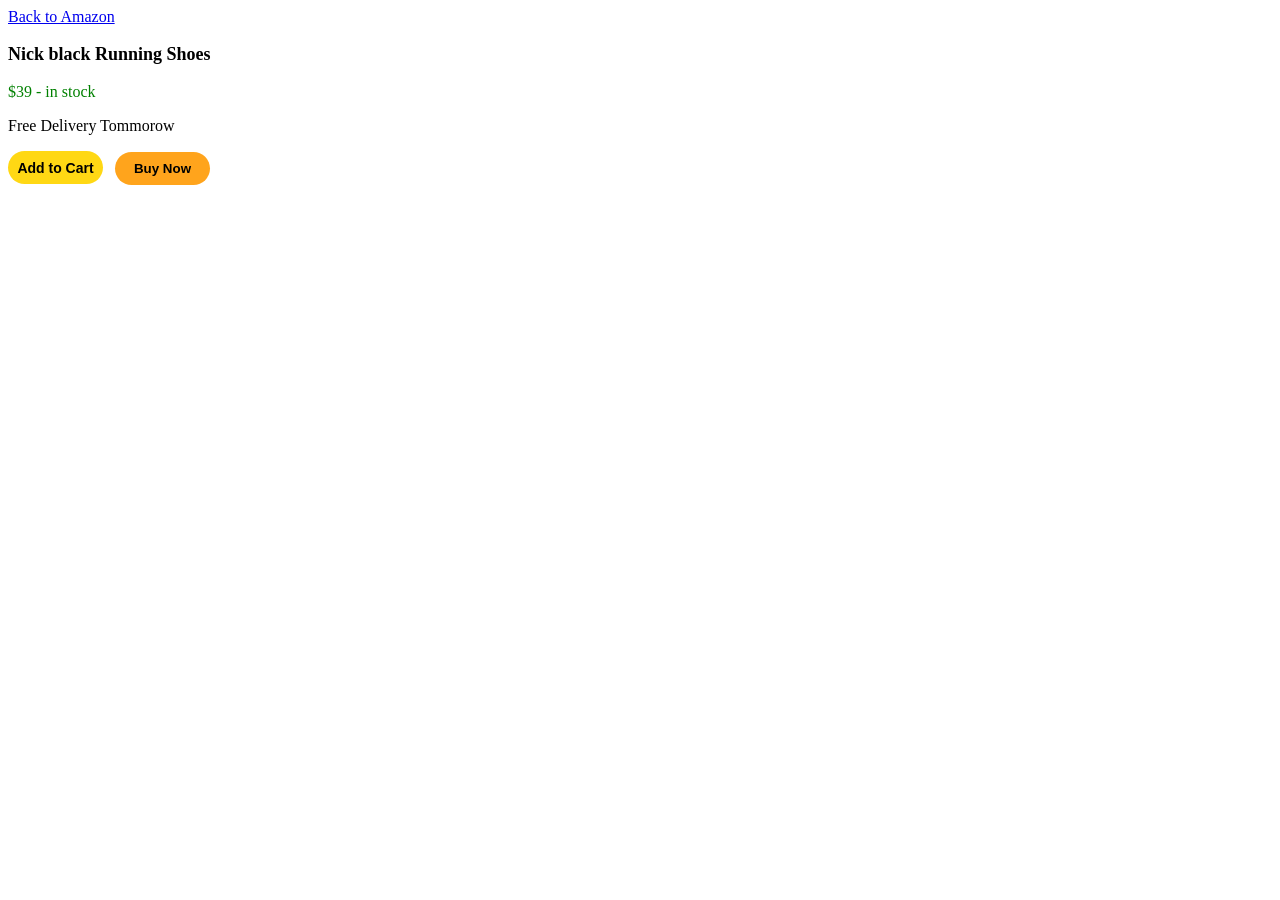
==== index.html @ cf0bfb5f "added" ====
<body>

<a href="https://www.amazon.com/" target="_blank">Back to Amazon</a>

<p class="line">Nick black Running Shoes</p>

<p class="line2">$39 - in stock</p>

<p>Free Delivery Tommorow</p>

<button class="Add-to-Cart-button">Add to Cart</button> 
<button class="Buy-Now-button">Buy Now</button>
</body>
<style>
    .line {
        font-size: large;
        color: black;
        font-weight: bold;
    }

    .line2 {
        font-size: medium;
        color: green;

    }

    .Add-to-Cart-button {
        background-color: rgb(255, 216, 20);
        color: black;
        height: 33px;
        width: 95px;
        border: none;
        cursor: pointer;
        border-radius: 20px;
        margin-right: 8px;
        font-style: calibri;
        font-size: 14px;
        font-weight: bold;
    }

    .Buy-Now-button {
        background-color: rgb(255, 164, 28);
        color: black;
        height: 33px;
        width: 95px;
        border: none;
        border-radius: 20px;
        font-style: calibri;
        font-weight: bold;
   }
</style>
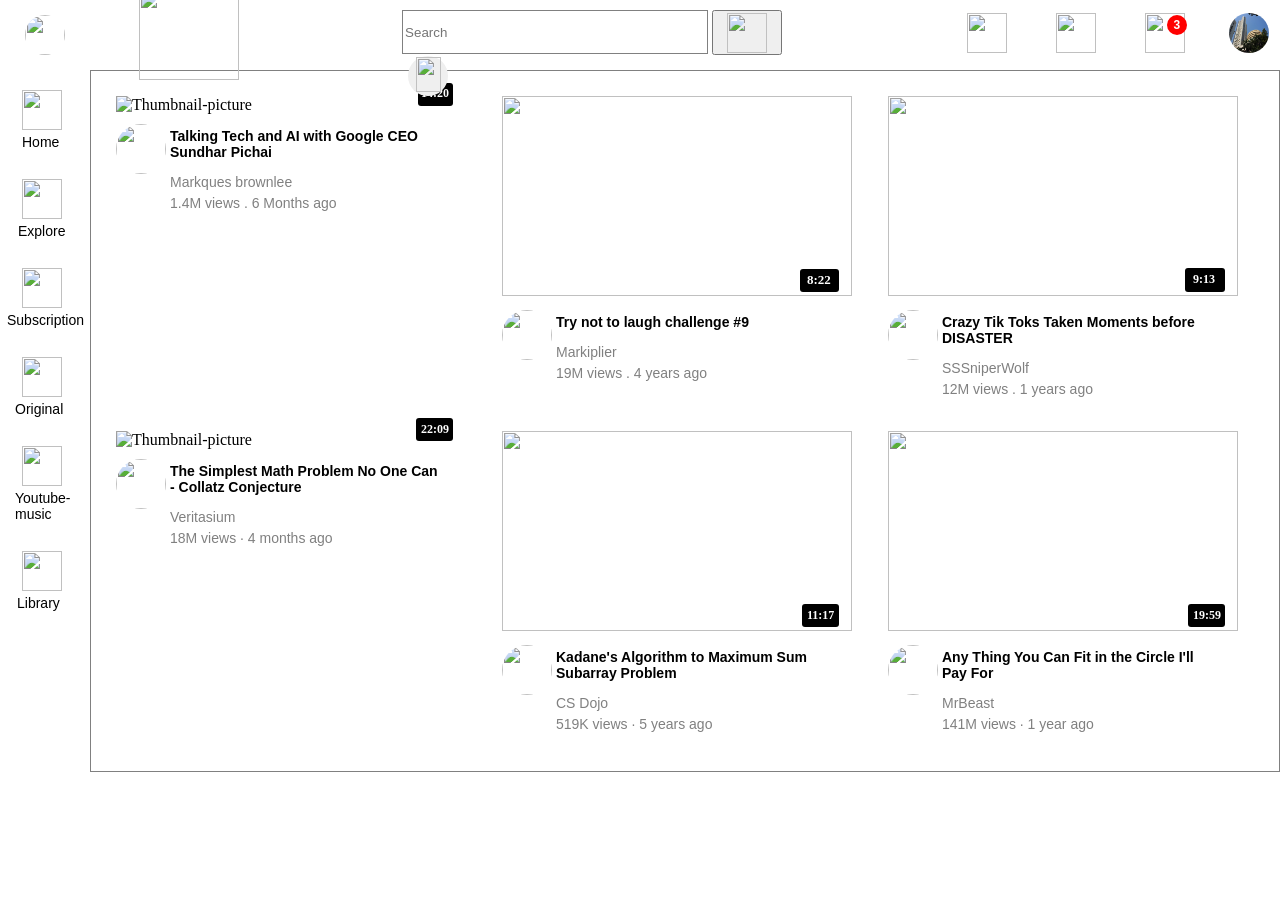
==== commit 80d42f21: "Added" ====
--- a/index.html
+++ b/index.html
@@ -1,51 +1,244 @@
-<body>
-
-<a href="https://www.amazon.com/" target="_blank">Back to Amazon</a>
-
-<p class="line">Nick black Running Shoes</p>
-
-<p class="line2">$39 - in stock</p>
-
-<p>Free Delivery Tommorow</p>
-
-<button class="Add-to-Cart-button">Add to Cart</button> 
-<button class="Buy-Now-button">Buy Now</button>
-</body>
-<style>
-    .line {
-        font-size: large;
-        color: black;
-        font-weight: bold;
-    }
-
-    .line2 {
-        font-size: medium;
-        color: green;
-
-    }
-
-    .Add-to-Cart-button {
-        background-color: rgb(255, 216, 20);
-        color: black;
-        height: 33px;
-        width: 95px;
-        border: none;
-        cursor: pointer;
-        border-radius: 20px;
-        margin-right: 8px;
-        font-style: calibri;
-        font-size: 14px;
-        font-weight: bold;
-    }
-
-    .Buy-Now-button {
-        background-color: rgb(255, 164, 28);
-        color: black;
-        height: 33px;
-        width: 95px;
-        border: none;
-        border-radius: 20px;
-        font-style: calibri;
-        font-weight: bold;
-   }
-</style>+<!DOCTYPE html>
+<html lang="en">
+    <head>
+        <title>Youtube_Clone</title>
+        <link rel="stylesheet" href="style.css">
+    </head>
+
+    <body style="margin: 0;
+                padding-top: 60px;">
+
+        <div class="header">
+
+            <div class="left">
+
+                <div class="first_left">
+                    <img src="Pictures/hamburger-menu.svg" class="line33">
+                </div>
+
+                <div class="second_left">
+                    <img src="Pictures/youtube-logo.svg" class="youtubelogo">
+                </div>
+
+            </div>
+
+            <div class="middle">
+
+                <div class="bigsearch">
+                    <input type="text" placeholder="Search" class="search-bar">
+                </div>
+
+                <button class="searchnearbutton">
+
+                    <div class="second_middle">
+                        <img src="Pictures/search.svg" class="search-button">
+                    </div>
+                    
+                </button>
+
+               
+
+                <button class="mic2button">
+
+                    <div class="last_middle">
+                        <img src="Pictures/voice-search-icon.svg" class="mic-button">
+                    </div>
+
+                </button>
+            </div>
+
+            <div class="right">
+
+                <div class="right-first">
+                    <img src="Pictures/upload.svg" class="video-shot">
+                </div>
+
+                <div class="right-second">
+                    <img src="Pictures/youtube-apps.svg" class="ninedots">
+                </div>
+
+                <div class="right-third">
+                    <img src="Pictures/notifications.svg" class="notification">
+
+                    <div class="notinum">
+                        <button class="notibut">3</button>
+                    </div>
+                </div>
+
+                <div class="right-last">
+                    <img src="Pictures/BSE_Building_Side_View.jpg" class="profilepic">
+                </div>
+
+            </div>
+        </div>
+
+         <div class="sidebar">
+
+            <div class="sidebar-first">
+                <img src="Pictures/home.svg" class="home"><br>
+                <p class="side1">Home</p>
+            </div>
+
+            <div class="sidebar-second">
+                <img src="Pictures/explore.svg" class="explore"><br>
+                <p class="side2">Explore</p>
+            </div>
+
+            <div class="sidebar-third">
+                <img src="Pictures/subscriptions.svg" class="subscription"><br>
+                <p class="side3">Subscription</p>
+            </div>
+
+            <div class="sidebar-fourth">
+                <img src="Pictures/originals.svg" class="original"><br>
+                <p class="side4">Original</p>
+            </div>
+
+            <div class="sidebar-fivth">
+                <img src="Pictures/youtube-music.svg" class="youtube_music"><br>
+                <p class="side5">Youtube-music</p>
+            </div>
+
+            <div class="sidebar-last">
+                <img src="Pictures/library.svg" class="library"><br>
+                <p class="side6">Library</p>
+            </div>
+
+        </div>
+
+        <div class="video-grid">
+
+            <div class="box-1">
+
+                <div class="thumbnailrow">
+
+                    <div class="thumbnail-picture">
+
+                        <img src="Pictures/thumbnail-1.webp" alt="Thumbnail-picture" class="ocean-pic">
+
+                        <div class="video-time">
+                            14:20
+                        </div>
+
+                    </div>
+
+                </div>
+
+                <div class="profile-picture">
+                    <img src="Pictures/channel-1.jpeg" class="bsc-pic">
+                </div>
+
+                <div class="description">
+                    <p class="video-title">Talking Tech and AI with Google CEO Sundhar Pichai</p>
+                    <p class="video-author">Markques brownlee</p>
+                    <p class="video-status">1.4M views . 6 Months ago</p>
+                </div>
+            </div>
+
+            <div class="box-2">
+
+                <div class="thumbnail-picture-2">
+                    <img src="Pictures/thumbnail-2.webp" class="ocean-pic2">
+
+                    <div class="video-time2">
+                        8:22
+                    </div>
+                </div>
+
+                <div class="profile-picture-2">
+                    <img src="Pictures/channel-2.jpeg" class="bsc-pic2">
+                </div>
+
+                <div class="description-2">
+                    <p class="video-title2">Try not to laugh challenge #9</p>
+                    <p class="video-author2">Markiplier</p>
+                    <p class="video-status2">19M views . 4 years ago</p>
+                </div>
+            </div>
+
+            <div class="box-3">
+
+                <div class="thumbnail-picture-3">
+                    <img src="Pictures/thumbnail-3.webp" class="ocean-pic3">
+
+                    <div class="video-time3">
+                        9:13
+                    </div>
+                </div>
+
+                <div class="profile-picture-3">
+                    <img src="Pictures/channel-3.jpeg" class="bsc-pic3">
+                </div>
+
+                <div class="description-3">
+                    <p class="video-title3">Crazy Tik Toks Taken Moments before DISASTER</p>
+                    <p class="video-author3">SSSniperWolf</p>
+                    <p class="video-status3">12M views . 1 years ago</p>
+                </div>
+            </div>  
+
+             <div class="box-1">
+
+                <div class="thumbnail-picture">
+                    <img src="Pictures/thumbnail-4.webp" alt="Thumbnail-picture" class="ocean-pic">
+
+                    <div class="video-time4">
+                        22:09
+                    </div>
+                </div>
+
+                <div class="profile-picture">
+                    <img src="Pictures/channel-4.jpeg" class="bsc-pic">
+                </div>
+
+                <div class="description">
+                    <p class="video-title4">The Simplest Math Problem No One Can - Collatz Conjecture</p>
+                    <p class="video-author4">Veritasium</p>
+                    <p class="video-status4">18M views &#183; 4 months ago</p>
+                </div>
+            </div>
+
+            <div class="box-2">
+
+                <div class="thumbnail-picture-2">
+                    <img src="Pictures/thumbnail-5.webp" class="ocean-pic2">
+
+                    <div class="video-time5">
+                        11:17
+                    </div>
+                </div>
+
+                <div class="profile-picture-2">
+                    <img src="Pictures/channel-5.jpeg" class="bsc-pic2">
+                </div>
+
+                <div class="description-2">
+                    <p class="video-title5">Kadane's Algorithm to Maximum Sum Subarray Problem</p>
+                    <p class="video-author5">CS Dojo</p>
+                    <p class="video-status5">519K views &#183; 5 years ago</p>
+                </div>
+            </div>
+
+            <div class="box-3">
+
+                <div class="thumbnail-picture-3">
+                    <img src="Pictures/thumbnail-6.webp" class="ocean-pic3">
+
+                    <div class="video-time6">
+                        19:59
+                    </div>
+                </div>
+
+                <div class="profile-picture-3">
+                    <img src="Pictures/channel-6.jpeg" class="bsc-pic3">
+                </div>
+
+                <div class="description-3">
+                    <p class="video-title6">Any Thing You Can Fit in the Circle I'll Pay For</p>
+                    <p class="video-author6">MrBeast</p>
+                    <p class="video-status6">141M views &#183; 1 year ago</p>
+                </div>
+            </div>
+
+    </body>
+</html>
--- a/style.css
+++ b/style.css
@@ -0,0 +1,506 @@
+.box-1 {
+    display: inline-block;
+}
+
+.box-2{
+    display: inline-block;
+}
+
+.box-3 {
+    display: inline-block;
+}
+
+.ocean-pic {
+    height: 200px;
+    width: 350px;
+}
+
+.thumbnail-picture {
+    position: relative;
+    width: 350px;
+}
+
+.video-time {
+    position: absolute;
+    bottom: 8px;
+    right: 13px;
+    background-color: black;
+    color: white;
+    font-size: 12px;
+    font-weight: bold;
+    border-radius: 3px;
+    height: 20px;
+    width: 32px;
+    padding: 3px 0px 0px 3px;
+}
+
+.description {
+    display: inline-block;
+    vertical-align: top;
+    width: 275px;
+}
+
+.profile-picture {
+    margin-top: 10px;
+    display: inline-block;
+    vertical-align: top;
+}
+
+.bsc-pic {
+    display: inline-block;
+    height: 50px;
+    width: 50px;
+    border-radius: 50px;
+}
+
+.video-preview-2 {
+    display: inline-block;
+    height: 200px;
+    width: 300px;
+}
+
+.ocean-pic2 {
+    height: 200px;
+    width: 350px;
+    display: inline-block;
+}
+
+.profile-picture-2 {
+    margin-top: 10px;
+    display: inline-block;
+    vertical-align: top;
+}
+
+.thumbnail-picture-2 {
+    width: 350px;
+    position: relative;
+}
+
+.video-time2 {
+    position: absolute;
+    bottom: 8px;
+    right: 13px;
+    background-color: black;
+    color: white;
+    font-size: 13px;
+    font-weight: bold;
+    border-radius: 3px;
+    height: 20px;
+    width: 32px;
+    padding-left: 7px;
+    padding-top: 3px;
+}
+
+.bsc-pic2 {
+    display: inline-block;
+    height: 50px;
+    width: 50px;
+    border-radius: 50px;
+}
+
+.description-2 {
+    display: inline-block;
+    vertical-align: top;
+    width: 275px;
+}
+
+.thumbnail-picture-3 {
+    position: relative;
+    width: 350px;
+}
+
+.profile-picture-3 {
+    margin-top: 10px;
+    display: inline-block;
+    vertical-align: top;
+}
+
+.video-time3 {
+    position: absolute;
+    bottom: 8px;
+    right: 13px;
+    background-color: black;
+    color: white;
+    font-size: 12px;
+    font-weight: bold;
+    border-radius: 3px;
+    height: 20px;
+    width: 32px;
+    padding-top: 4px;
+    padding-left: 8px;
+}
+
+.video-time4 {
+    position: absolute;
+    bottom: 8px;
+    right: 13px;
+    background-color: black;
+    color: white;
+    font-size: 12px;
+    font-weight: bold;
+    border-radius: 3px;
+    height: 19px;
+    width: 32px;
+    padding-top: 4px;
+    padding-left: 5px;
+}
+
+.video-time5 {
+    position: absolute;
+    bottom: 8px;
+    right: 13px;
+    background-color: black;
+    color: white;
+    font-size: 12px;
+    font-weight: bold;
+    border-radius: 3px;
+    height: 19px;
+    width: 32px;
+    padding-top: 4px;
+    padding-left: 5px;
+}
+
+.video-time6 {
+    position: absolute;
+    bottom: 8px;
+    right: 13px;
+    background-color: black;
+    color: white;
+    font-size: 12px;
+    font-weight: bold;
+    border-radius: 3px;
+    height: 19px;
+    width: 32px;
+    padding-top: 4px;
+    padding-left: 5px;
+}
+
+.ocean-pic3 {
+    height: 200px;
+    width: 350px;
+    display: inline-block;
+}
+
+.profile-picture-3 {
+    display: inline-block;
+    vertical-align: top;
+}
+
+.bsc-pic3 {
+    display: inline-block;
+    height: 50px;
+    width: 50px;
+    border-radius: 50px;
+}
+
+.description-3 {
+    display: inline-block;
+    vertical-align: top;
+    width: 275px;
+}
+
+
+.video-grid {
+    display: grid;
+    grid-template-columns: 1fr 1fr 1fr;
+    grid-gap: 20px;
+    margin-left: 90px;
+    margin-top: 10px;
+    border: 1px solid grey;
+    padding: 25px;
+    border-color: grey;
+}
+
+.line33 {
+    margin-left: 25px;
+    height: 40px;
+    width: 40px;
+    border-radius: 50px;    
+    margin-right: 50px;
+    margin-top: 15px;
+}
+
+.youtubelogo {
+    margin-left: 20px;
+    height: 90px;
+    width: 100px;
+    margin-top: -10px;
+}
+
+.first_left {
+    display: inline-block;
+    vertical-align: top;
+}
+
+.second_left {
+    display: inline-block;
+    vertical-align: top;
+}
+
+.left {
+    width: 300px;
+    display: inline-block;
+    vertical-align: top;
+}
+
+.middle {
+    display: inline-block;
+    vertical-align: top;
+    margin-left: 120px;
+}
+
+.right {
+    width: 300px;
+    display: inline-block;
+    vertical-align: top;
+    margin-left: 190px;
+}
+
+.searchnearbutton {
+    margin-top: 10px;
+    height: 45px;
+    width: 70px;
+}
+
+.search-button {
+    height: 40px;
+    width: 40px;
+}
+
+.mic2button {
+    height: 40px;
+    width: 40px;
+    border-radius: 50px;
+    margin-left: 5px;
+    border: none;
+}
+
+.mic-button {
+    height: 35px;
+    width: 25px;
+}
+
+/*.mic-button:hover {
+    <p>search with your voice</p>
+}*/
+
+.search-bar {
+    height: 40px;
+    width: 300px;
+    border: 1px solid grey;
+    border-color: grey;  
+    margin-left: 0px;
+    margin-right: 0px;
+}
+
+.bigsearch {
+    display: inline-block;
+    vertical-align: top;
+    margin-top: 10px;
+    margin-left: -1px;
+}
+
+.second_middle {
+    display: inline-block;
+    vertical-align: top;
+}
+
+.last_middle {
+    display: inline-block;
+    vertical-align: top;
+}
+
+.video-shot {
+    height: 40px;
+    width: 40px;
+    margin-right: 30px;
+    margin-left: -30px;
+    margin-top: 13px;
+}
+
+.notification {
+    height: 40px;
+    width: 40px;
+    margin-left: 15px;
+    margin-right: 15px;
+    margin-top: 13px;
+}
+
+.ninedots {
+    height: 40px;
+    width: 40px;
+    margin-right: 30px;
+    margin-left: 15px;
+    margin-top: 13px;
+}
+
+.profilepic {
+    height: 40px;
+    width: 40px;
+    border-radius: 50px;
+    margin-left: 25px;
+    margin-top: 13px;
+}
+
+.right-first {
+    display: inline-block;
+    vertical-align: top;
+}
+
+.right-second {
+    display: inline-block;
+    vertical-align: top;
+}
+
+.right-third {
+    position: relative;
+    display: inline-block;
+    vertical-align: top;
+}
+
+.right-last {
+    display: inline-block;
+    vertical-align: top;
+}
+
+.notinum {
+    position: absolute;
+    top: 15px;
+    right: 13px;
+}
+
+.notibut {
+    background-color: red;
+    color: white;
+    font-size: 12px;
+    font-weight: bold;
+    border-radius: 50px;
+    height: 20px;
+    width: 20px;
+    border: none;
+}
+
+.header {
+    height: 55px;
+    position: fixed;
+    display: flex;
+    flex-direction: row;
+    top: 0;
+    left: 0;
+    right: 0;
+    background-color: white;
+    justify-content: space-between;
+    z-index: 100;
+}
+
+.home {
+    height: 40px;
+    width: 40px;
+    margin-bottom: 0px;
+    margin-top: 40px;
+    padding-left: 22px;
+}
+
+.side1 {
+    margin-top: 0px;
+    margin-left: 22px;
+}
+
+.explore {
+    padding-left: 22px;
+    height: 40px;
+    width: 40px;
+    margin-top: 15px;
+}
+
+.side2 {
+    margin-top: 0px;
+    margin-left: 18px;
+}
+
+.subscription {
+    margin-top: 15px;
+    padding-left: 22px;
+    height: 40px;
+    width: 40px;
+}
+
+.side3 {
+    margin-top: 0px;
+    margin-left: 7px;
+}
+
+.original {
+    margin-top: 15px;
+    height: 40px;
+    width: 40px;
+    padding-left: 22px;
+}
+
+.side4 {
+    margin-top: 0px;
+    margin-left: 15px;
+}
+
+.library {
+    margin-top: 15px;
+    height: 40px;
+    width: 40px;
+    padding-left: 22px;
+}
+
+.side5 {
+    margin-top: 0px;
+    margin-left: 15px;
+}
+
+.youtube_music {
+    margin-top: 15px;
+    height: 40px;
+    width: 40px;
+    padding-left: 22px;
+}
+
+.side6 {
+    margin-top: 0px;
+    margin-left: 17px;
+}
+
+.sidebar {
+    position: fixed;
+    bottom: 0;
+    top: 50px;
+    width: 90px;
+}
+
+.video-title , .video-title2 , .video-title3 , .video-title4 , .video-title5 , .video-title6{
+    font-size: 14px;
+    font-weight: bold;
+    font-family: Roboto, Arial, sans-serif;
+}
+
+.video-author , .video-author2 , .video-author3 , .video-author4 , .video-author5 , .video-author6 {
+    font-size: 14px;
+    font-family: Roboto, Arial, sans-serif;
+    color: grey;
+    margin-bottom: 2px;
+}
+
+.video-status , .video-status2 , .video-status3 , .video-status4 , .video-status5 , .video-status6 {
+    font-size: 14px;
+    font-family: Roboto, Arial, sans-serif;
+    color: grey;
+    margin-top: 5px;
+}
+
+.side1 , .side2 , .side3 , .side4 , .side5 , .side6 {
+    font-family: Roboto, Arial, sans-serif;
+    font-size: 14px;
+}
+
+
+
+
+
+
+
